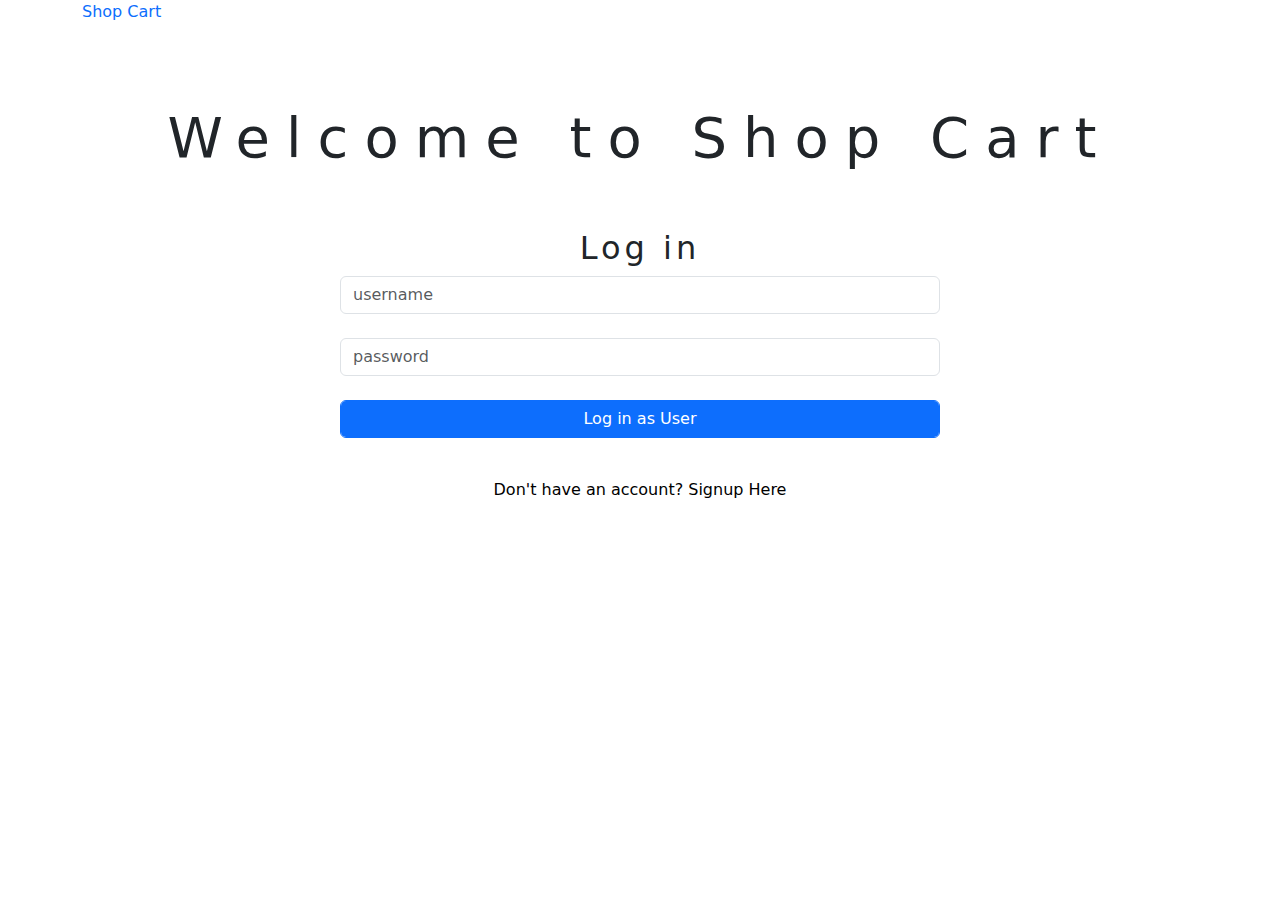
==== login.html @ 76f0d59a "adding some more" ====
<!DOCTYPE html>
<html lang="en">
<head>
    <meta charset="UTF-8">
    <meta name="viewport" content="width=device-width, initial-scale=1.0">
    <title>Login / Signup</title>
    <link href="https://cdn.jsdelivr.net/npm/bootstrap@5.3.3/dist/css/bootstrap.min.css" rel="stylesheet" integrity="sha384-QWTKZyjpPEjISv5WaRU9OFeRpok6YctnYmDr5pNlyT2bRjXh0JMhjY6hW+ALEwIH" crossorigin="anonymous">
    <link rel="stylesheet" href="css/common.css">
    <link rel="stylesheet" href="css/login.css">
</head>
<body>
    
   <div class="loginpage">


    <nav id="header">
        <div class="container">
            <div class="row">
                <div class="header-wrapper d-flex justify-content-between">
                     <!--i have made this div flex with justify content as space between--->
                      <div class="logo d-inline-block">
                        <a href="index.html" class="text-decoration-none">Shop Cart </a>
                      </div>
                </div>
            </div>
        </div>
    </nav>


    <div class="container">
        <div class="row">
            <h2 class="home-title text-center">
                Welcome to Shop Cart
            </h2>
        </div>
        <div class="login-wrapper" id="loginForm">
            <h4 class="text-center">Log in</h4>
            <div class="input-group">
                <input type="text"class="form-control" placeholder="username" id="loginUsername">
            </div>
            <div class="input-group">
                <input type="password"class="form-control" placeholder="password" id="loginPassword">
            </div>
            <div class="input-group">
                <button class="form-control btn btn-primary">Log in as User</button>
            </div>
            <div class="signup-btn text-center " id="showsignupbtn">Don't have an account? Signup Here </div>
        </div>
    </div>

   </div>

    
    <script src="https://cdn.jsdelivr.net/npm/@popperjs/core@2.11.8/dist/umd/popper.min.js" integrity="sha384-I7E8VVD/ismYTF4hNIPjVp/Zjvgyol6VFvRkX/vR+Vc4jQkC+hVqc2pM8ODewa9r" crossorigin="anonymous"></script>
    <script src="https://cdn.jsdelivr.net/npm/bootstrap@5.3.3/dist/js/bootstrap.min.js" integrity="sha384-0pUGZvbkm6XF6gxjEnlmuGrJXVbNuzT9qBBavbLwCsOGabYfZo0T0to5eqruptLy" crossorigin="anonymous"></script>
</body>
</html>
---- css/login.css ----
.home-title{
    letter-spacing: 1rem;
    font-size: 3.5rem;
    margin-top: 5rem;
}
.login-wrapper{
    width: 600px;
    margin: 50px auto;
}
.login-wrapper .signup-btn {
    cursor: pointer;
    color: black;
    padding: 1rem;
}
.login-wrapper .signup-btn:hover{
    text-decoration: underline;
}
.input-group{
    margin-bottom: 1.5rem;
}
.login-wrapper h4{
    font-size: 2rem;
    letter-spacing: 4px;
}
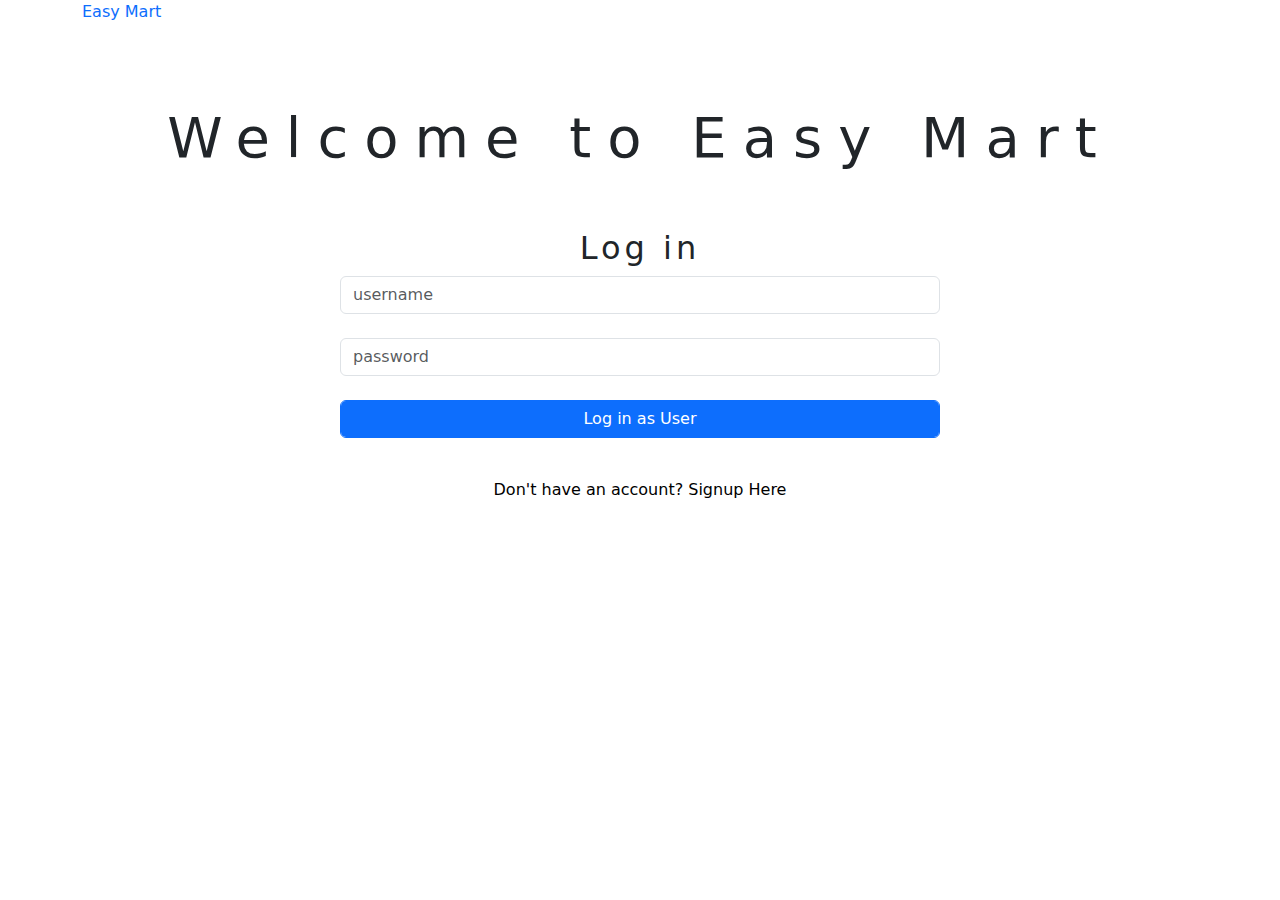
==== commit 19c6d756: "done adding pages" ====
--- a/login.html
+++ b/login.html
@@ -19,7 +19,7 @@
                 <div class="header-wrapper d-flex justify-content-between">
                      <!--i have made this div flex with justify content as space between--->
                       <div class="logo d-inline-block">
-                        <a href="index.html" class="text-decoration-none">Shop Cart </a>
+                        <a href="index.html" class="text-decoration-none">Easy Mart </a>
                       </div>
                 </div>
             </div>
@@ -30,7 +30,7 @@
     <div class="container">
         <div class="row">
             <h2 class="home-title text-center">
-                Welcome to Shop Cart
+                Welcome to Easy Mart
             </h2>
         </div>
         <div class="login-wrapper" id="loginForm">
